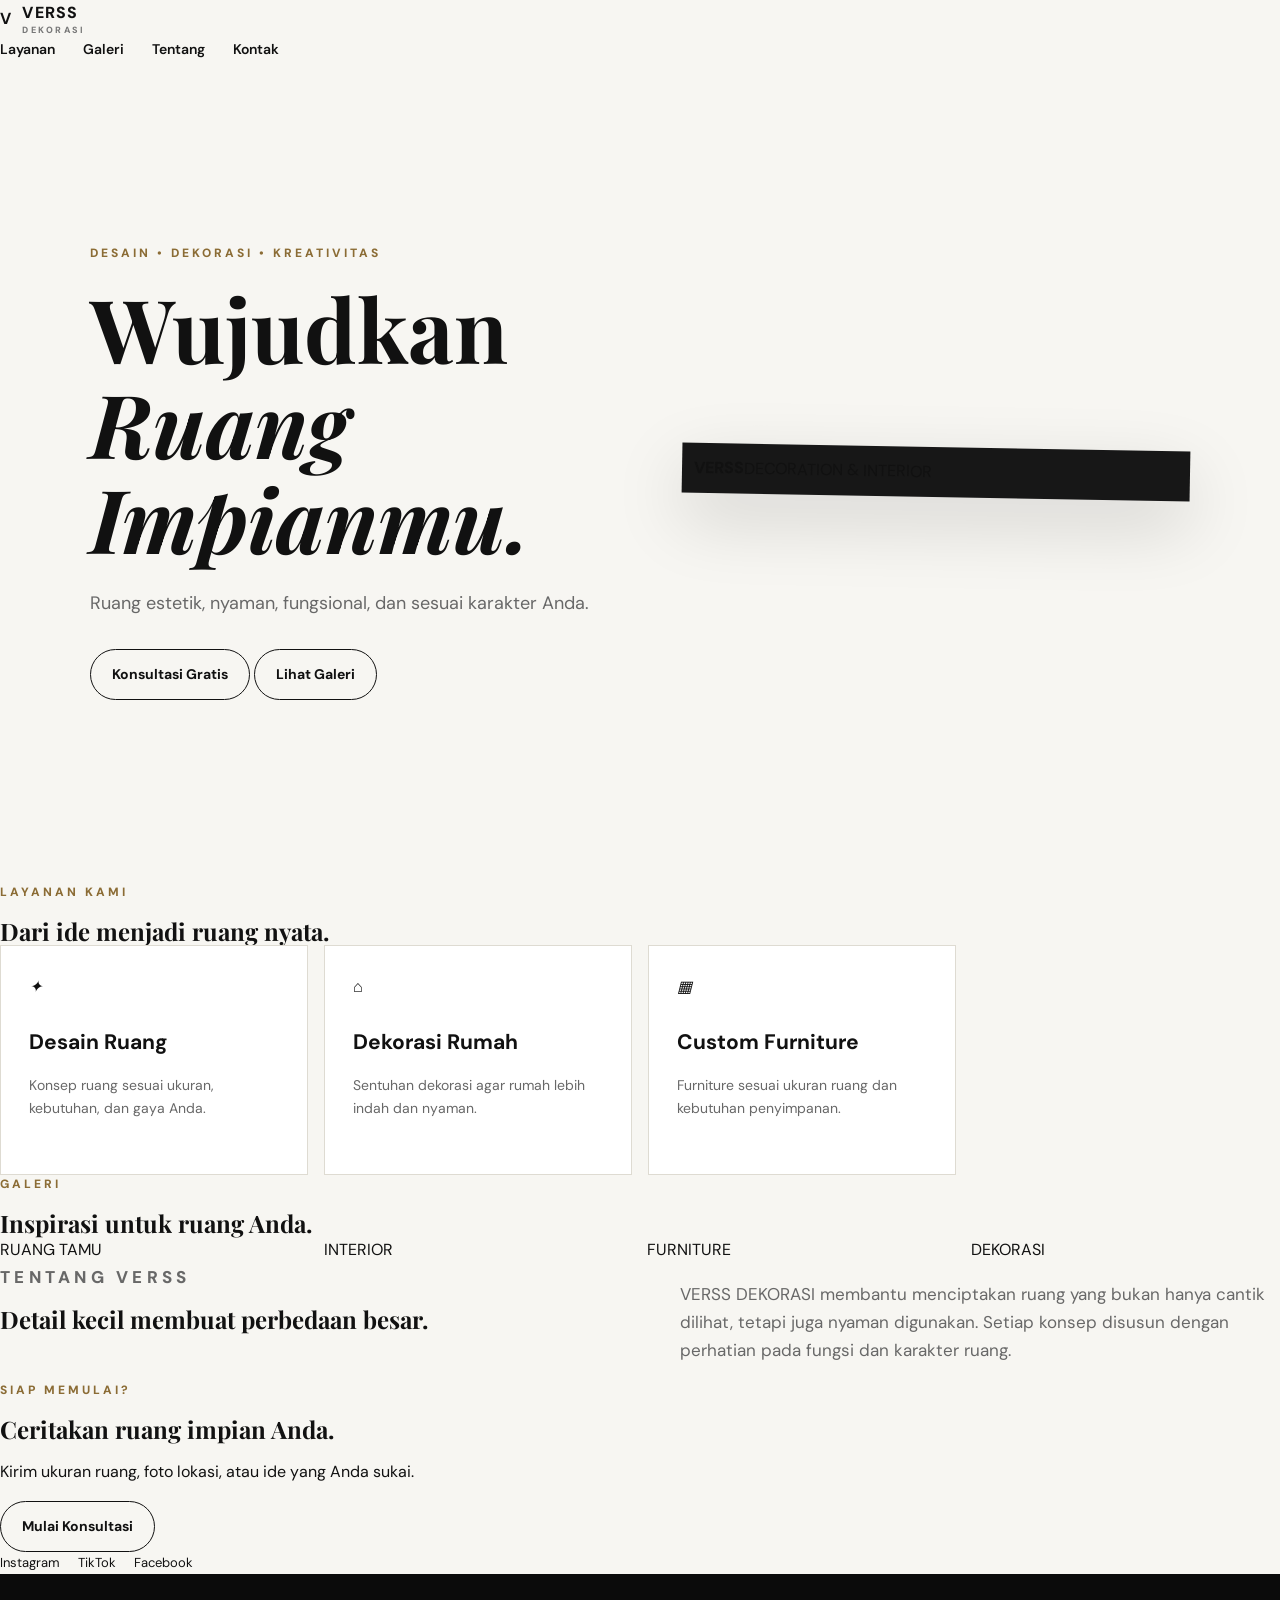
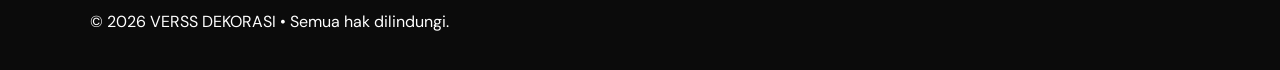
==== Index.html @ 8e9dfc5b "Add files via upload" ====
<!doctype html><html lang="id"><head>
<meta name="google-site-verification" content="9qjxGL-USpQi7lWDy_2YOssOpHV92qCKDBwunRuo5oI" />
<meta charset="utf-8"><meta name="viewport" content="width=device-width,initial-scale=1">
<meta name="description" content="VERSS DEKORASI — desain dan dekorasi ruang estetik, nyaman, dan fungsional.">
<title>VERSS DEKORASI | Wujudkan Ruang Impianmu</title><link rel="stylesheet" href="style.css">
</head><body>
<header><a class="brand" href="#home"><b>V</b><span>VERSS<small>DEKORASI</small></span></a>
<nav><a href="#layanan">Layanan</a><a href="#galeri">Galeri</a><a href="#tentang">Tentang</a><a href="#kontak">Kontak</a></nav></header>
<main>
<section class="hero" id="home"><div><p class="eyebrow">DESAIN • DEKORASI • KREATIVITAS</p>
<h1>Wujudkan <em>Ruang Impianmu.</em></h1><p class="lead">Ruang estetik, nyaman, fungsional, dan sesuai karakter Anda.</p>
<a class="btn" href="#kontak">Konsultasi Gratis</a> <a class="btn alt" href="#galeri">Lihat Galeri</a></div>
<div class="hero-card"><strong>VERSS</strong><span>DECORATION & INTERIOR</span></div></section>
<section id="layanan"><p class="eyebrow">LAYANAN KAMI</p><h2>Dari ide menjadi ruang nyata.</h2>
<div class="cards"><article><i>✦</i><h3>Desain Ruang</h3><p>Konsep ruang sesuai ukuran, kebutuhan, dan gaya Anda.</p></article>
<article><i>⌂</i><h3>Dekorasi Rumah</h3><p>Sentuhan dekorasi agar rumah lebih indah dan nyaman.</p></article>
<article><i>▦</i><h3>Custom Furniture</h3><p>Furniture sesuai ukuran ruang dan kebutuhan penyimpanan.</p></article></div></section>
<section class="dark" id="galeri"><p class="eyebrow">GALERI</p><h2>Inspirasi untuk ruang Anda.</h2>
<div class="gallery"><div>RUANG TAMU</div><div>INTERIOR</div><div>FURNITURE</div><div>DEKORASI</div></div></section>
<section id="tentang" class="about"><div><p class="eyebrow">TENTANG VERSS</p><h2>Detail kecil membuat perbedaan besar.</h2></div>
<p>VERSS DEKORASI membantu menciptakan ruang yang bukan hanya cantik dilihat, tetapi juga nyaman digunakan. Setiap konsep disusun dengan perhatian pada fungsi dan karakter ruang.</p></section>
<section class="cta" id="kontak"><p class="eyebrow">SIAP MEMULAI?</p><h2>Ceritakan ruang impian Anda.</h2>
<p>Kirim ukuran ruang, foto lokasi, atau ide yang Anda sukai.</p><a class="btn" href="mailto:verandandrio@gmail.com?subject=Konsultasi%20VERSS%20DEKORASI">Mulai Konsultasi</a>
<div class="social"><a href="https://instagram.com/verss-dekorasi">Instagram</a><a href="https://www.tiktok.com/@VERANDDEKORASI">TikTok</a><a href="https://facebook.com/verandastira">Facebook</a></div></section>
</main><footer>© 2026 VERSS DEKORASI • Semua hak dilindungi.</footer></body></html>
---- style.css ----
@import url("https://fonts.googleapis.com/css2?family=DM+Sans:wght@400;500;600;700&family=Playfair+Display:wght@600;700&display=swap");
:root{--ink:#111;--muted:#686868;--paper:#f7f6f2;--gold:#c9a45b;--line:#dedbd2;--white:#fff}*{box-sizing:border-box}html{scroll-behavior:smooth}body{margin:0;color:var(--ink);background:var(--paper);font-family:"DM Sans",Arial,sans-serif;line-height:1.65}a{color:inherit;text-decoration:none}.topbar{height:78px;display:flex;align-items:center;justify-content:space-between;padding:0 clamp(20px,5vw,72px);background:rgba(247,246,242,.92);backdrop-filter:blur(14px);position:sticky;top:0;z-index:10;border-bottom:1px solid rgba(0,0,0,.06)}.brand{display:flex;align-items:center;gap:10px;font-weight:800;letter-spacing:.08em}.brand img{width:45px;height:45px;object-fit:contain}.brand small{display:block;font-size:9px;letter-spacing:.25em;color:#777;margin-top:-3px}nav{display:flex;gap:28px;font-size:14px;font-weight:600}nav a:hover{color:var(--gold)}.hero{min-height:calc(100vh - 78px);display:grid;grid-template-columns:1.02fr .98fr;gap:clamp(30px,5vw,80px);align-items:center;padding:70px clamp(20px,7vw,100px)}.eyebrow{font-size:12px;letter-spacing:.25em;font-weight:800;color:#8b6c35;margin:0 0 16px}.hero h1,h2{font-family:"Playfair Display",Georgia,serif;line-height:1.08;margin:0}.hero h1{font-size:clamp(48px,7vw,88px);max-width:720px}.lead{font-size:18px;color:var(--muted);max-width:600px;margin:24px 0 30px}.actions{display:flex;gap:12px;flex-wrap:wrap}.btn{display:inline-flex;align-items:center;justify-content:center;padding:13px 21px;border:1px solid var(--ink);border-radius:999px;font-weight:700;font-size:14px}.btn.primary{background:var(--ink);color:var(--white)}.btn.ghost{background:transparent}.btn:hover{transform:translateY(-2px)}.trust{display:flex;gap:18px;flex-wrap:wrap;color:#777;font-size:12px;margin-top:25px}.hero-card{background:#171717;padding:12px;box-shadow:0 25px 70px rgba(0,0,0,.15);transform:rotate(1deg)}.hero-card img{display:block;width:100%;aspect-ratio:1/1;object-fit:cover}.section{padding:105px clamp(20px,7vw,100px)}.section-head{max-width:720px;margin-bottom:42px}.section h2{font-size:clamp(38px,5vw,60px)}.section-head>p:last-child{color:var(--muted);max-width:650px}.cards{display:grid;grid-template-columns:repeat(4,1fr);gap:16px}.cards article{background:#fff;padding:28px;border:1px solid var(--line);min-height:230px}.cards b{color:var(--gold);font-size:13px}.cards h3{font-size:21px;margin:25px 0 8px}.cards p{color:var(--muted);font-size:14px}.gallery-section{background:#171717;color:#fff}.gallery-section .section-head>p:last-child{color:#aaa}.gallery{display:grid;grid-template-columns:repeat(4,1fr);gap:14px}.gallery figure{margin:0;position:relative;min-height:250px;overflow:hidden;background:#222}.gallery .wide{grid-column:span 2;grid-row:span 2}.gallery img{width:100%;height:100%;min-height:250px;object-fit:cover;display:block;filter:saturate(.95)}.gallery figcaption{position:absolute;left:18px;bottom:15px;background:rgba(0,0,0,.72);padding:7px 11px;font-size:12px;letter-spacing:.08em;text-transform:uppercase}.about{display:grid;grid-template-columns:1fr 1fr;gap:80px;align-items:start}.about p{color:var(--muted);font-size:17px}.quote{font-family:"Playfair Display",Georgia,serif;color:var(--ink)!important;font-size:27px!important}.contact{margin:0 clamp(20px,7vw,100px) 90px;padding:55px;display:flex;align-items:center;justify-content:space-between;gap:30px;background:var(--ink);color:#fff}.contact h2{font-size:clamp(35px,5vw,55px)}.contact p:not(.eyebrow){color:#bbb;max-width:650px}.contact .primary{background:#fff;color:#111;border-color:#fff;white-space:nowrap}.big{padding:16px 23px}footer{background:#0b0b0b;color:#fff;padding:35px clamp(20px,7vw,100px);display:grid;grid-template-columns:1.5fr 1fr auto;gap:30px;align-items:center}footer strong{display:block;letter-spacing:.12em}footer span{display:block;color:#777;font-size:12px;margin-top:4px}.social{display:flex;gap:18px;font-size:13px}.social a:hover{color:var(--gold)}footer>small{color:#666;text-align:right}.wa-float{position:fixed;right:20px;bottom:20px;background:#168a45;color:#fff;padding:13px 18px;border-radius:999px;font-weight:800;font-size:13px;box-shadow:0 10px 30px rgba(0,0,0,.2);z-index:20}@media(max-width:900px){nav{gap:12px}nav a:nth-child(-n+2){display:none}.hero{grid-template-columns:1fr;padding-top:45px}.hero-card{max-width:680px}.cards{grid-template-columns:repeat(2,1fr)}.gallery{grid-template-columns:repeat(2,1fr)}.gallery .wide{grid-column:span 2}.about{grid-template-columns:1fr;gap:25px}.contact{margin-bottom:60px;padding:35px;display:block}.contact .btn{margin-top:18px}footer{grid-template-columns:1fr}.social{flex-wrap:wrap}footer>small{text-align:left}}@media(max-width:560px){.topbar{height:68px}.brand img{width:38px;height:38px}.hero{min-height:auto;padding:55px 20px}.hero h1{font-size:48px}.lead{font-size:16px}.section{padding:75px 20px}.cards,.gallery{grid-template-columns:1fr}.gallery .wide{grid-column:span 1}.gallery figure{min-height:300px}.gallery img{min-height:300px}.about{padding-top:75px}.contact{margin-left:20px;margin-right:20px}.wa-float{right:14px;bottom:14px}.trust{display:block}.trust span{display:block;margin-bottom:5px}}
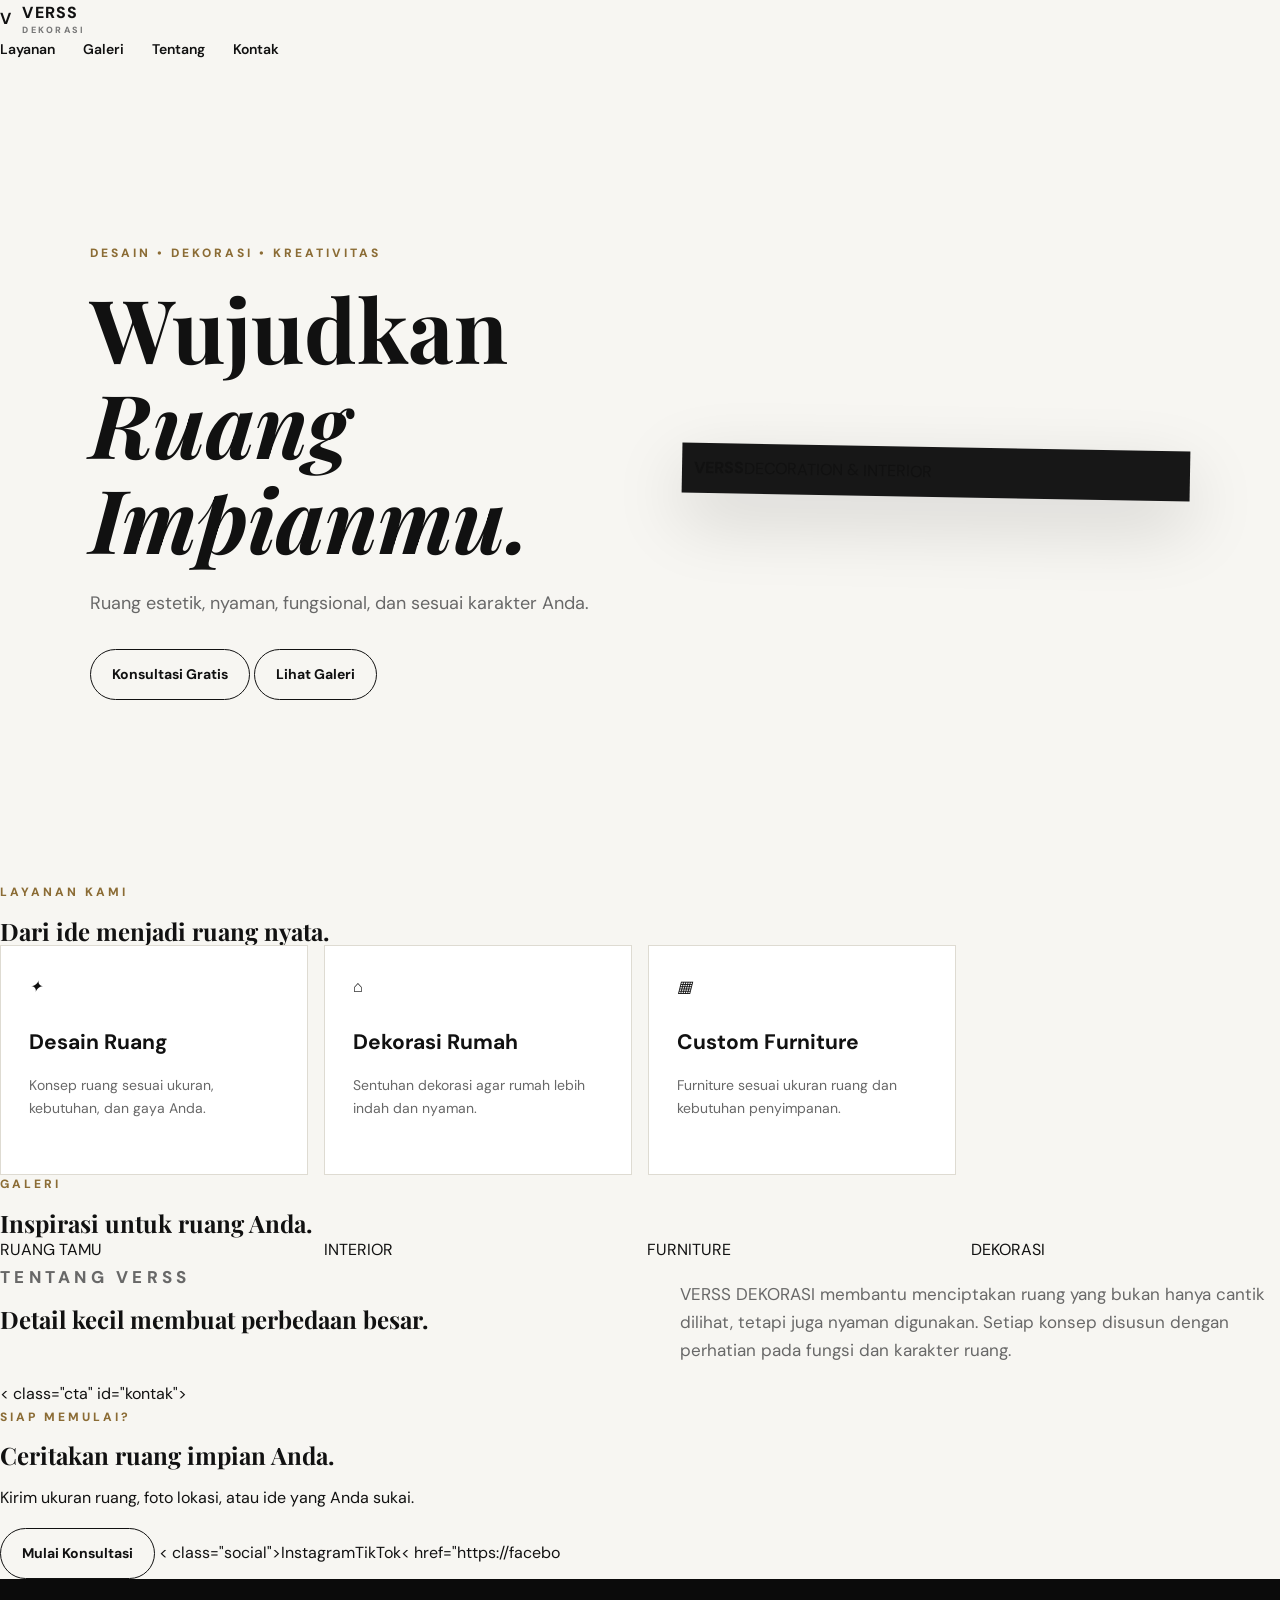
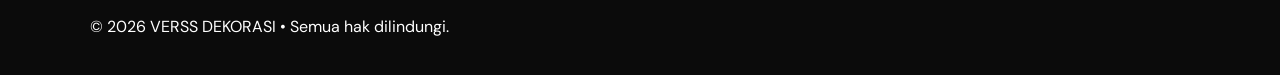
==== commit 42ff409d: "Update Index.html" ====
--- a/Index.html
+++ b/Index.html
@@ -1,4 +1,4 @@
-<!doctype html><html lang="id"><head>
+<!doctype html><html lang="id"><head><meta name="google-site-verification" content="9qjxGL-USpQi7lWDy_2YOssOpHV92qCKDBwunRuo5oI" />
 <meta name="google-site-verification" content="9qjxGL-USpQi7lWDy_2YOssOpHV92qCKDBwunRuo5oI" />
 <meta charset="utf-8"><meta name="viewport" content="width=device-width,initial-scale=1">
 <meta name="description" content="VERSS DEKORASI — desain dan dekorasi ruang estetik, nyaman, dan fungsional.">
@@ -19,7 +19,7 @@
 <div class="gallery"><div>RUANG TAMU</div><div>INTERIOR</div><div>FURNITURE</div><div>DEKORASI</div></div></section>
 <section id="tentang" class="about"><div><p class="eyebrow">TENTANG VERSS</p><h2>Detail kecil membuat perbedaan besar.</h2></div>
 <p>VERSS DEKORASI membantu menciptakan ruang yang bukan hanya cantik dilihat, tetapi juga nyaman digunakan. Setiap konsep disusun dengan perhatian pada fungsi dan karakter ruang.</p></section>
-<section class="cta" id="kontak"><p class="eyebrow">SIAP MEMULAI?</p><h2>Ceritakan ruang impian Anda.</h2>
+< class="cta" id="kontak"><p class="eyebrow">SIAP MEMULAI?</p><h2>Ceritakan ruang impian Anda.</h2>
 <p>Kirim ukuran ruang, foto lokasi, atau ide yang Anda sukai.</p><a class="btn" href="mailto:verandandrio@gmail.com?subject=Konsultasi%20VERSS%20DEKORASI">Mulai Konsultasi</a>
-<div class="social"><a href="https://instagram.com/verss-dekorasi">Instagram</a><a href="https://www.tiktok.com/@VERANDDEKORASI">TikTok</a><a href="https://facebook.com/verandastira">Facebook</a></div></section>
-</main><footer>© 2026 VERSS DEKORASI • Semua hak dilindungi.</footer></body></html>+< class="social"><a href="https://instagram.com/verss-dekorasi">Instagram</a><a href="https://www.tiktok.com/@VERANDDEKORASI">TikTok</a>< href="https://facebo
+</main><footer>© 2026 VERSS DEKORASI • Semua hak dilindungi.</footer></body></html>
